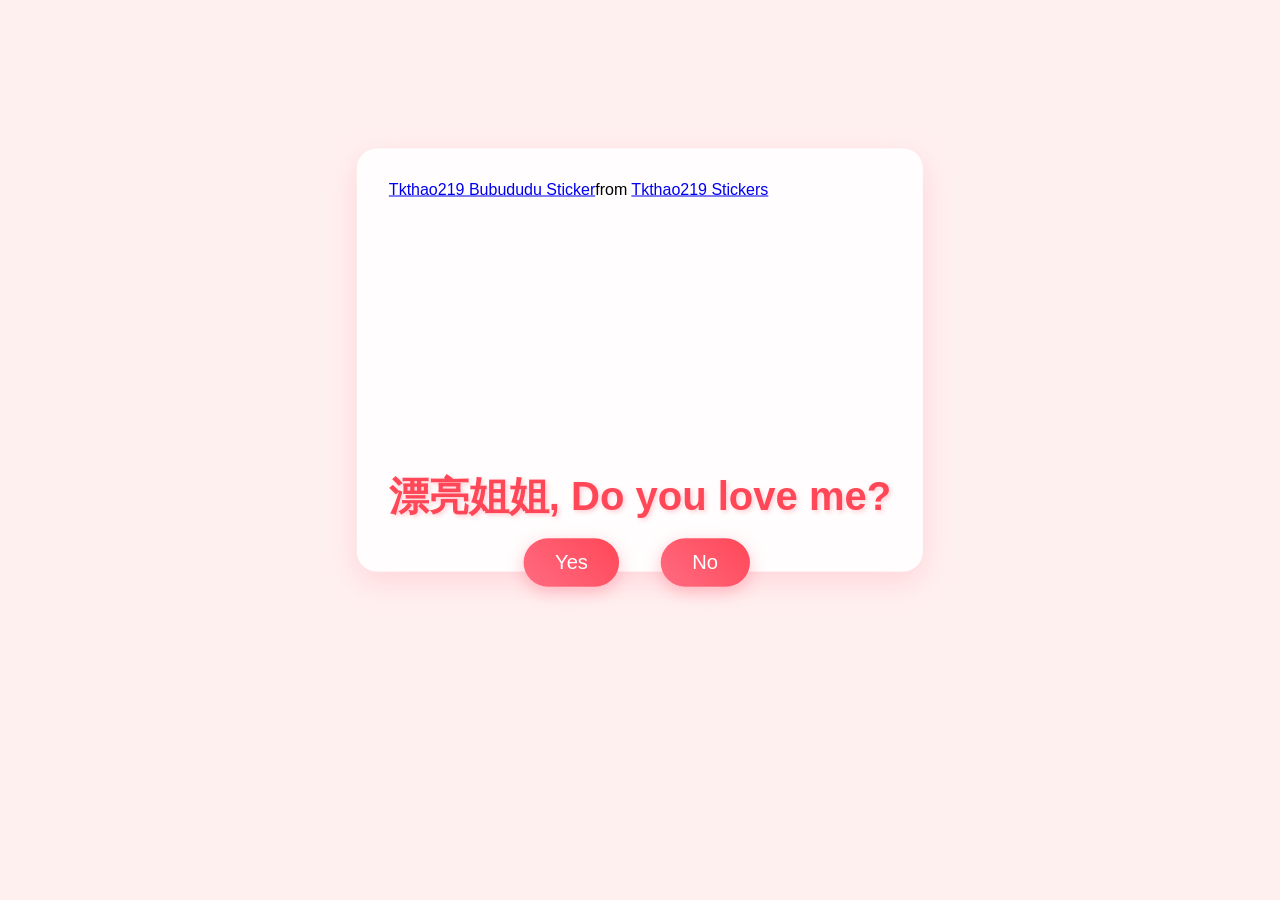
==== index.html @ 51ac6023 "rename" ====
<!DOCTYPE html>
<html lang="en">
  <head>
    <meta charset="UTF-8" />
    <meta name="viewport" content="width=device-width, initial-scale=1.0" />
    <link rel="preconnect" href="https://fonts.googleapis.com" />
    <link rel="preconnect" href="https://fonts.gstatic.com" crossorigin />
    <link
      href="https://fonts.googleapis.com/css2?family=Quicksand:wght@300..700&display=swap"
      rel="stylesheet" />
    <link rel="stylesheet" href="do_you_love_me.css" />
    <title>DO you love me?</title>
  </head>
  <body>
    <!-- for more code, visit my tiktok account -->
    <!-- tiktok "meowish" -->

    <div class="question-container container">
      <div
        class="tenor-gif-embed"
        data-postid="25789758"
        data-share-method="host"
        data-width="100%">
        <a href="https://tenor.com/view/tkthao219-bubududu-gif-25789758"
          >Tkthao219 Bubududu Sticker</a
        >from
        <a href="https://tenor.com/search/tkthao219-stickers"
          >Tkthao219 Stickers</a
        >
      </div>
      <script
        type="text/javascript"
        async
        src="https://tenor.com/embed.js"></script>

      <h2 class="question">漂亮姐姐, Do you love me?</h2>
      <div class="button-container">
        <button class="yes-btn btn js-yes-btn">Yes</button>
        <button class="no-btn btn js-no-btn">No</button>
      </div>
    </div>
    <div class="result-container container">
      <video class="gif-result" src="cute love gif.mp4" autoplay loop></video>
      <h2>I knew it😍!</h2>
    </div>

    <div class="cssload-main">
      <div class="cssload-heart">
        <span class="cssload-heartL"></span>
        <span class="cssload-heartR"></span>
        <span class="cssload-square"></span>
      </div>
      <div class="cssload-shadow"></div>
    </div>
    <script src="do_you_love_me.js"></script>
  </body>
</html>
---- do_you_love_me.css ----
/**Tiktok meowish**/

* {
  padding: 0;
  margin: 0;
  box-sizing: border-box;
}
body {
  display: grid;
  justify-content: center;
  align-items: center;
  background-color: #fff0f0;
  font-family: 'ZCOOL XiaoWei', sans-serif;
  background-image: url('hearts-bg.png');
  background-size: 200px;
  background-repeat: repeat;
}
.container {
  position: absolute;
  top: 50%;
  left: 50%;
  transform: translate(-50%, -50%);
  -o-transform: translate(-50%, -50%);
  -ms-transform: translate(-50%, -50%);
  -webkit-transform: translate(-50%, -50%);
  -moz-transform: translate(-100%, -50%);
  transition: 0.2s;
  background: rgba(255, 255, 255, 0.9);
  border-radius: 20px;
  padding: 2rem;
  box-shadow: 0 10px 30px rgba(255, 107, 129, 0.2);
}

.question-container {
  position: absolute;
  top: 40%;
  left: 50%;
  transition: 0.2s;
}
.tenor-gif-embed {
  height: 15rem;
  pointer-events: none;
  border-radius: 10px;
  margin-bottom: 3rem;
}
.question {
  font-size: 2.5rem;
  color: #ff4757;
  text-shadow: 2px 2px 4px rgba(255, 107, 129, 0.3);
  margin-bottom: 1rem;
}
.button-container {
  display: flex;
  justify-content: center;
  gap: 1.5rem;
}
.btn {
  position: absolute;
  border: none;
  border-radius: 50px;
  padding: 12px 30px;
  font-size: 1.2rem;
  cursor: pointer;
  transition: all 0.3s ease;
  background: linear-gradient(45deg, #ff6b81, #ff4757);
  color: white;
  transform: scale(1.05);
  box-shadow: 0 5px 15px rgba(255, 107, 129, 0.4);
}
.btn:hover {
  transform: scale(1.1);
  box-shadow: 0 5px 15px rgba(255, 107, 129, 0.4);
}

.yes-btn {
  right: 54%;
}
.no-btn {
  left: 54%;
}

.result-container {
  display: none;
  position: absolute;
  top: 40%;
  left: 50%;
  transform: translate(-50%, -50%);
  -o-transform: translate(-50%, -50%);
  -ms-transform: translate(-50%, -50%);
  -webkit-transform: translate(-50%, -50%);
  -moz-transform: translate(-100%, -50%);
  transition: 0.2s;
}
.gif-result {
  border-radius: 10px;
  margin-bottom: 2rem;
}
.result-container h2 {
  font-size: 3.2rem;
  text-align: center;
}

/* heart loader */
.cssload-main {
  display: none;
  position: absolute;
  content: "";
  top: 17%;
  left: 50%;
  margin: 200px auto 0 auto;
  transform: translate(-100%, -50%);
  -o-transform: translate(-100%, -240%);
  -ms-transform: translate(-100%, -240%);
  -webkit-transform: translate(-100%, -240%);
  -moz-transform: translate(-100%, -240%);
}

.cssload-main * {
  font-size: 62px;
}

.cssload-heart {
  animation: cssload-heart 2.88s cubic-bezier(0.75, 0, 0.5, 1) infinite normal;
  -o-animation: cssload-heart 2.88s cubic-bezier(0.75, 0, 0.5, 1) infinite
    normal;
  -ms-animation: cssload-heart 2.88s cubic-bezier(0.75, 0, 0.5, 1) infinite
    normal;
  -webkit-animation: cssload-heart 2.88s cubic-bezier(0.75, 0, 0.5, 1) infinite
    normal;
  -moz-animation: cssload-heart 2.88s cubic-bezier(0.75, 0, 0.5, 1) infinite
    normal;
  top: 50%;
  content: "";
  left: 50%;
  position: absolute;
}

.cssload-heartL {
  width: 1em;
  height: 1em;
  border: 1px solid #ff0000;
  background-color: #ff0000;
  content: "";
  position: absolute;
  display: block;
  border-radius: 100%;
  animation: cssload-heartL 2.88s cubic-bezier(0.75, 0, 0.5, 1) infinite normal;
  -o-animation: cssload-heartL 2.88s cubic-bezier(0.75, 0, 0.5, 1) infinite
    normal;
  -ms-animation: cssload-heartL 2.88s cubic-bezier(0.75, 0, 0.5, 1) infinite
    normal;
  -webkit-animation: cssload-heartL 2.88s cubic-bezier(0.75, 0, 0.5, 1) infinite
    normal;
  -moz-animation: cssload-heartL 2.88s cubic-bezier(0.75, 0, 0.5, 1) infinite
    normal;
  transform: translate(-28px, -27px);
  -o-transform: translate(-28px, -27px);
  -ms-transform: translate(-28px, -27px);
  -webkit-transform: translate(-28px, -27px);
  -moz-transform: translate(-28px, -27px);
}

.cssload-heartR {
  width: 1em;
  height: 1em;
  border: 1px solid #ff0000;
  background-color: #ff0000;
  content: "";
  position: absolute;
  display: block;
  border-radius: 100%;
  transform: translate(28px, -27px);
  -o-transform: translate(28px, -27px);
  -ms-transform: translate(28px, -27px);
  -webkit-transform: translate(28px, -27px);
  -moz-transform: translate(28px, -27px);
  animation: cssload-heartR 2.88s cubic-bezier(0.75, 0, 0.5, 1) infinite normal;
  -o-animation: cssload-heartR 2.88s cubic-bezier(0.75, 0, 0.5, 1) infinite
    normal;
  -ms-animation: cssload-heartR 2.88s cubic-bezier(0.75, 0, 0.5, 1) infinite
    normal;
  -webkit-animation: cssload-heartR 2.88s cubic-bezier(0.75, 0, 0.5, 1) infinite
    normal;
  -moz-animation: cssload-heartR 2.88s cubic-bezier(0.75, 0, 0.5, 1) infinite
    normal;
}

.cssload-square {
  width: 1em;
  height: 1em;
  border: 1px solid #ff0000;
  background-color: #ff0000;
  position: relative;
  display: block;
  content: "";
  transform: scale(1) rotate(-45deg);
  -o-transform: scale(1) rotate(-45deg);
  -ms-transform: scale(1) rotate(-45deg);
  -webkit-transform: scale(1) rotate(-45deg);
  -moz-transform: scale(1) rotate(-45deg);
  animation: cssload-square 2.88s cubic-bezier(0.75, 0, 0.5, 1) infinite normal;
  -o-animation: cssload-square 2.88s cubic-bezier(0.75, 0, 0.5, 1) infinite
    normal;
  -ms-animation: cssload-square 2.88s cubic-bezier(0.75, 0, 0.5, 1) infinite
    normal;
  -webkit-animation: cssload-square 2.88s cubic-bezier(0.75, 0, 0.5, 1) infinite
    normal;
  -moz-animation: cssload-square 2.88s cubic-bezier(0.75, 0, 0.5, 1) infinite
    normal;
}

.cssload-shadow {
  top: 97px;
  left: 50%;
  content: "";
  position: relative;
  display: block;
  bottom: -0.5em;
  width: 1em;
  height: 0.24em;
  background-color: rgb(215, 215, 215);
  border: 1px solid rgb(215, 215, 215);
  border-radius: 50%;
  animation: cssload-shadow 2.88s cubic-bezier(0.75, 0, 0.5, 1) infinite normal;
  -o-animation: cssload-shadow 2.88s cubic-bezier(0.75, 0, 0.5, 1) infinite
    normal;
  -ms-animation: cssload-shadow 2.88s cubic-bezier(0.75, 0, 0.5, 1) infinite
    normal;
  -webkit-animation: cssload-shadow 2.88s cubic-bezier(0.75, 0, 0.5, 1) infinite
    normal;
  -moz-animation: cssload-shadow 2.88s cubic-bezier(0.75, 0, 0.5, 1) infinite
    normal;
}

@keyframes cssload-square {
  50% {
    border-radius: 100%;
    transform: scale(0.5) rotate(-45deg);
  }
  100% {
    transform: scale(1) rotate(-45deg);
  }
}

@-o-keyframes cssload-square {
  50% {
    border-radius: 100%;
    -o-transform: scale(0.5) rotate(-45deg);
  }
  100% {
    -o-transform: scale(1) rotate(-45deg);
  }
}

@-ms-keyframes cssload-square {
  50% {
    border-radius: 100%;
    -ms-transform: scale(0.5) rotate(-45deg);
  }
  100% {
    -ms-transform: scale(1) rotate(-45deg);
  }
}

@-webkit-keyframes cssload-square {
  50% {
    border-radius: 100%;
    -webkit-transform: scale(0.5) rotate(-45deg);
  }
  100% {
    -webkit-transform: scale(1) rotate(-45deg);
  }
}

@-moz-keyframes cssload-square {
  50% {
    border-radius: 100%;
    -moz-transform: scale(0.5) rotate(-45deg);
  }
  100% {
    -moz-transform: scale(1) rotate(-45deg);
  }
}

@keyframes cssload-heart {
  50% {
    transform: rotate(360deg);
  }
  100% {
    transform: rotate(720deg);
  }
}

@-o-keyframes cssload-heart {
  50% {
    -o-transform: rotate(360deg);
  }
  100% {
    -o-transform: rotate(720deg);
  }
}

@-ms-keyframes cssload-heart {
  50% {
    -ms-transform: rotate(360deg);
  }
  100% {
    -ms-transform: rotate(720deg);
  }
}

@-webkit-keyframes cssload-heart {
  50% {
    -webkit-transform: rotate(360deg);
  }
  100% {
    -webkit-transform: rotate(720deg);
  }
}

@-moz-keyframes cssload-heart {
  50% {
    -moz-transform: rotate(360deg);
  }
  100% {
    -moz-transform: rotate(720deg);
  }
}

@keyframes cssload-heartL {
  60% {
    transform: scale(0.4);
  }
}

@-o-keyframes cssload-heartL {
  60% {
    -o-transform: scale(0.4);
  }
}

@-ms-keyframes cssload-heartL {
  60% {
    -ms-transform: scale(0.4);
  }
}

@-webkit-keyframes cssload-heartL {
  60% {
    -webkit-transform: scale(0.4);
  }
}

@-moz-keyframes cssload-heartL {
  60% {
    -moz-transform: scale(0.4);
  }
}

@keyframes cssload-heartR {
  40% {
    transform: scale(0.4);
  }
}

@-o-keyframes cssload-heartR {
  40% {
    -o-transform: scale(0.4);
  }
}

@-ms-keyframes cssload-heartR {
  40% {
    -ms-transform: scale(0.4);
  }
}

@-webkit-keyframes cssload-heartR {
  40% {
    -webkit-transform: scale(0.4);
  }
}

@-moz-keyframes cssload-heartR {
  40% {
    -moz-transform: scale(0.4);
  }
}

@keyframes cssload-shadow {
  50% {
    transform: scale(0.5);
    border-color: rgb(228, 228, 228);
  }
}

@-o-keyframes cssload-shadow {
  50% {
    -o-transform: scale(0.5);
    border-color: rgb(228, 228, 228);
  }
}

@-ms-keyframes cssload-shadow {
  50% {
    -ms-transform: scale(0.5);
    border-color: rgb(228, 228, 228);
  }
}

@-webkit-keyframes cssload-shadow {
  50% {
    -webkit-transform: scale(0.5);
    border-color: rgb(228, 228, 228);
  }
}

@-moz-keyframes cssload-shadow {
  50% {
    -moz-transform: scale(0.5);
    border-color: rgb(228, 228, 228);
  }
}

.love-image img,
.love-result img {
  width: 200px;
  height: 200px;
  border-radius: 10px;
  margin-bottom: 1rem;
}
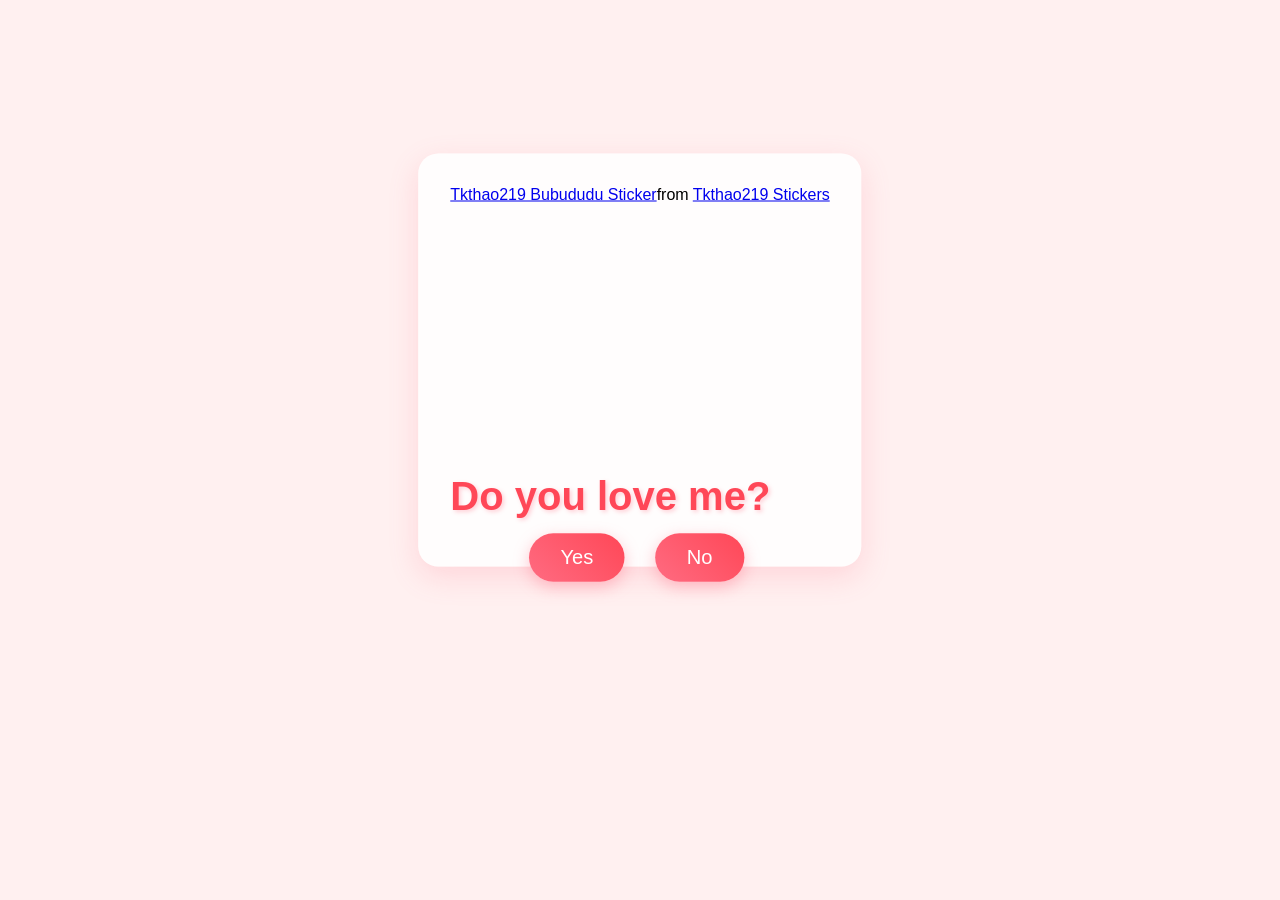
==== commit f9f1754a: "commit" ====
--- a/index.html
+++ b/index.html
@@ -33,7 +33,7 @@
         async
         src="https://tenor.com/embed.js"></script>
 
-      <h2 class="question">漂亮姐姐, Do you love me?</h2>
+      <h2 class="question">Do you love me?</h2>
       <div class="button-container">
         <button class="yes-btn btn js-yes-btn">Yes</button>
         <button class="no-btn btn js-no-btn">No</button>
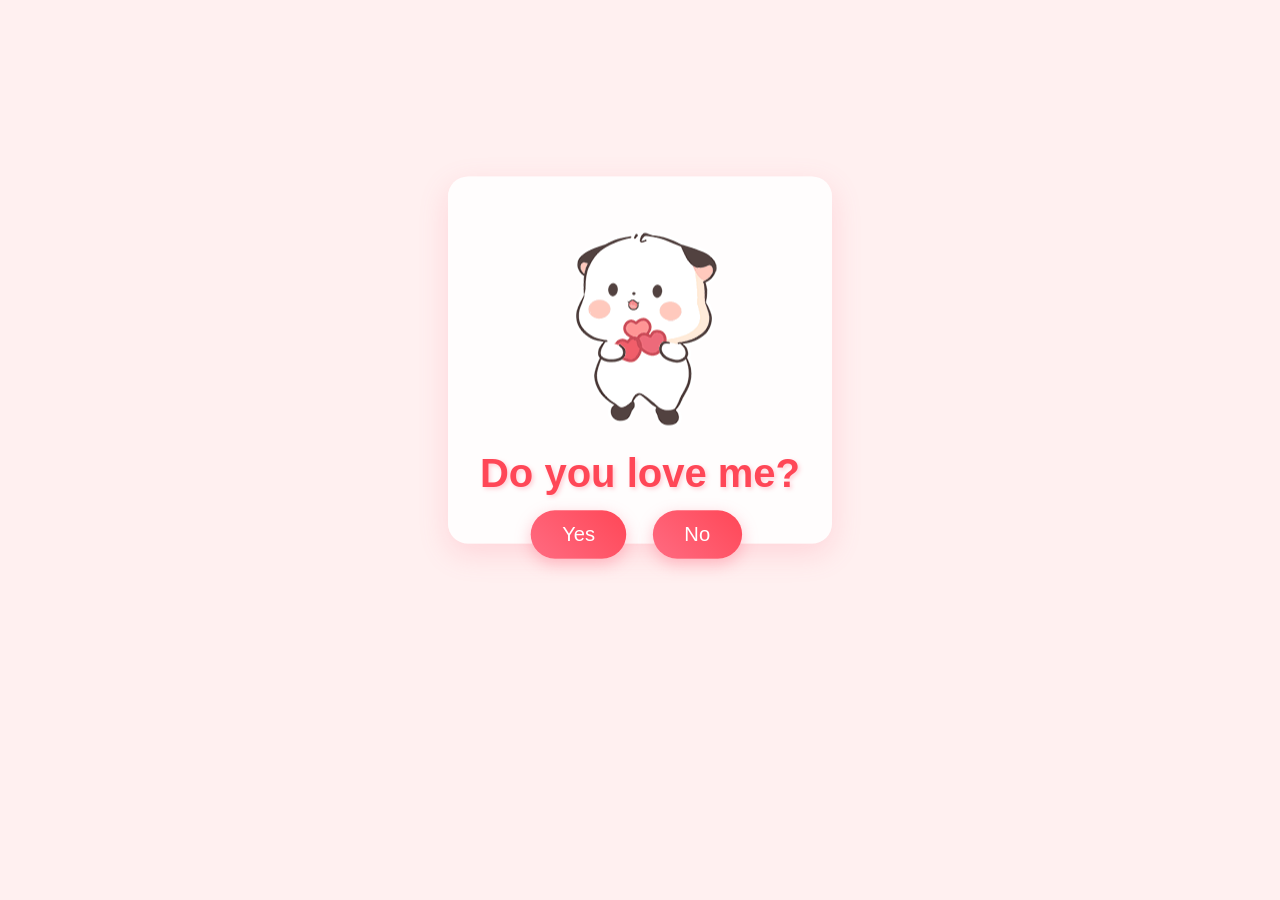
==== commit 1e165090: "modify" ====
--- a/index.html
+++ b/index.html
@@ -12,35 +12,20 @@
     <title>DO you love me?</title>
   </head>
   <body>
-    <!-- for more code, visit my tiktok account -->
-    <!-- tiktok "meowish" -->
 
     <div class="question-container container">
-      <div
-        class="tenor-gif-embed"
-        data-postid="25789758"
-        data-share-method="host"
-        data-width="100%">
-        <a href="https://tenor.com/view/tkthao219-bubududu-gif-25789758"
-          >Tkthao219 Bubududu Sticker</a
-        >from
-        <a href="https://tenor.com/search/tkthao219-stickers"
-          >Tkthao219 Stickers</a
-        >
+      <div style="text-align: center;">
+        <img src="assets/tkthao219-bubududu.gif" style="max-width: 100%; height: auto;" />
       </div>
-      <script
-        type="text/javascript"
-        async
-        src="https://tenor.com/embed.js"></script>
-
       <h2 class="question">Do you love me?</h2>
       <div class="button-container">
         <button class="yes-btn btn js-yes-btn">Yes</button>
         <button class="no-btn btn js-no-btn">No</button>
       </div>
     </div>
+
     <div class="result-container container">
-      <video class="gif-result" src="cute love gif.mp4" autoplay loop></video>
+      <video class="gif-result" src="assets/cute_love_gif.mp4" autoplay loop></video>
       <h2>I knew it😍!</h2>
     </div>
 
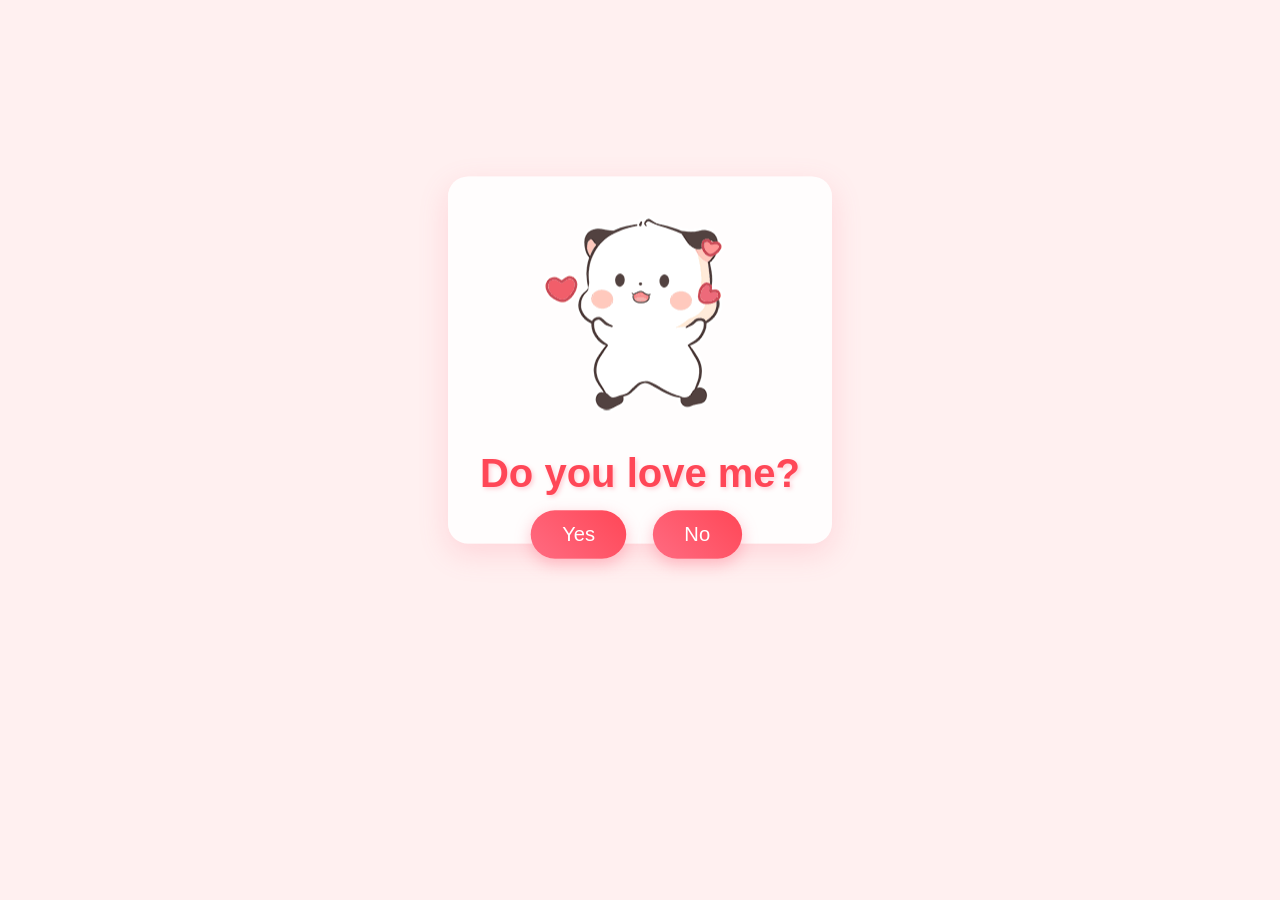
==== commit 815d9318: "增加noBtn事件" ====
--- a/index.html
+++ b/index.html
@@ -5,6 +5,8 @@
     <meta name="viewport" content="width=device-width, initial-scale=1.0" />
     <link rel="preconnect" href="https://fonts.googleapis.com" />
     <link rel="preconnect" href="https://fonts.gstatic.com" crossorigin />
+    <link rel="shortcut icon" href="assets/favicon.ico" type="image/x-icon">
+    <link rel="icon" href="assets/favicon.ico" type="image/x-icon">
     <link
       href="https://fonts.googleapis.com/css2?family=Quicksand:wght@300..700&display=swap"
       rel="stylesheet" />
@@ -24,7 +26,7 @@
       </div>
     </div>
 
-    <div class="result-container container">
+    <div class="result-container container" style="display: none;">
       <video class="gif-result" src="assets/cute_love_gif.mp4" autoplay loop></video>
       <h2>I knew it😍!</h2>
     </div>
--- a/do_you_love_me.css
+++ b/do_you_love_me.css
@@ -55,6 +55,8 @@
   gap: 1.5rem;
 }
 .btn {
+  -webkit-tap-highlight-color: transparent;
+  outline: none; 
   position: absolute;
   border: none;
   border-radius: 50px;
